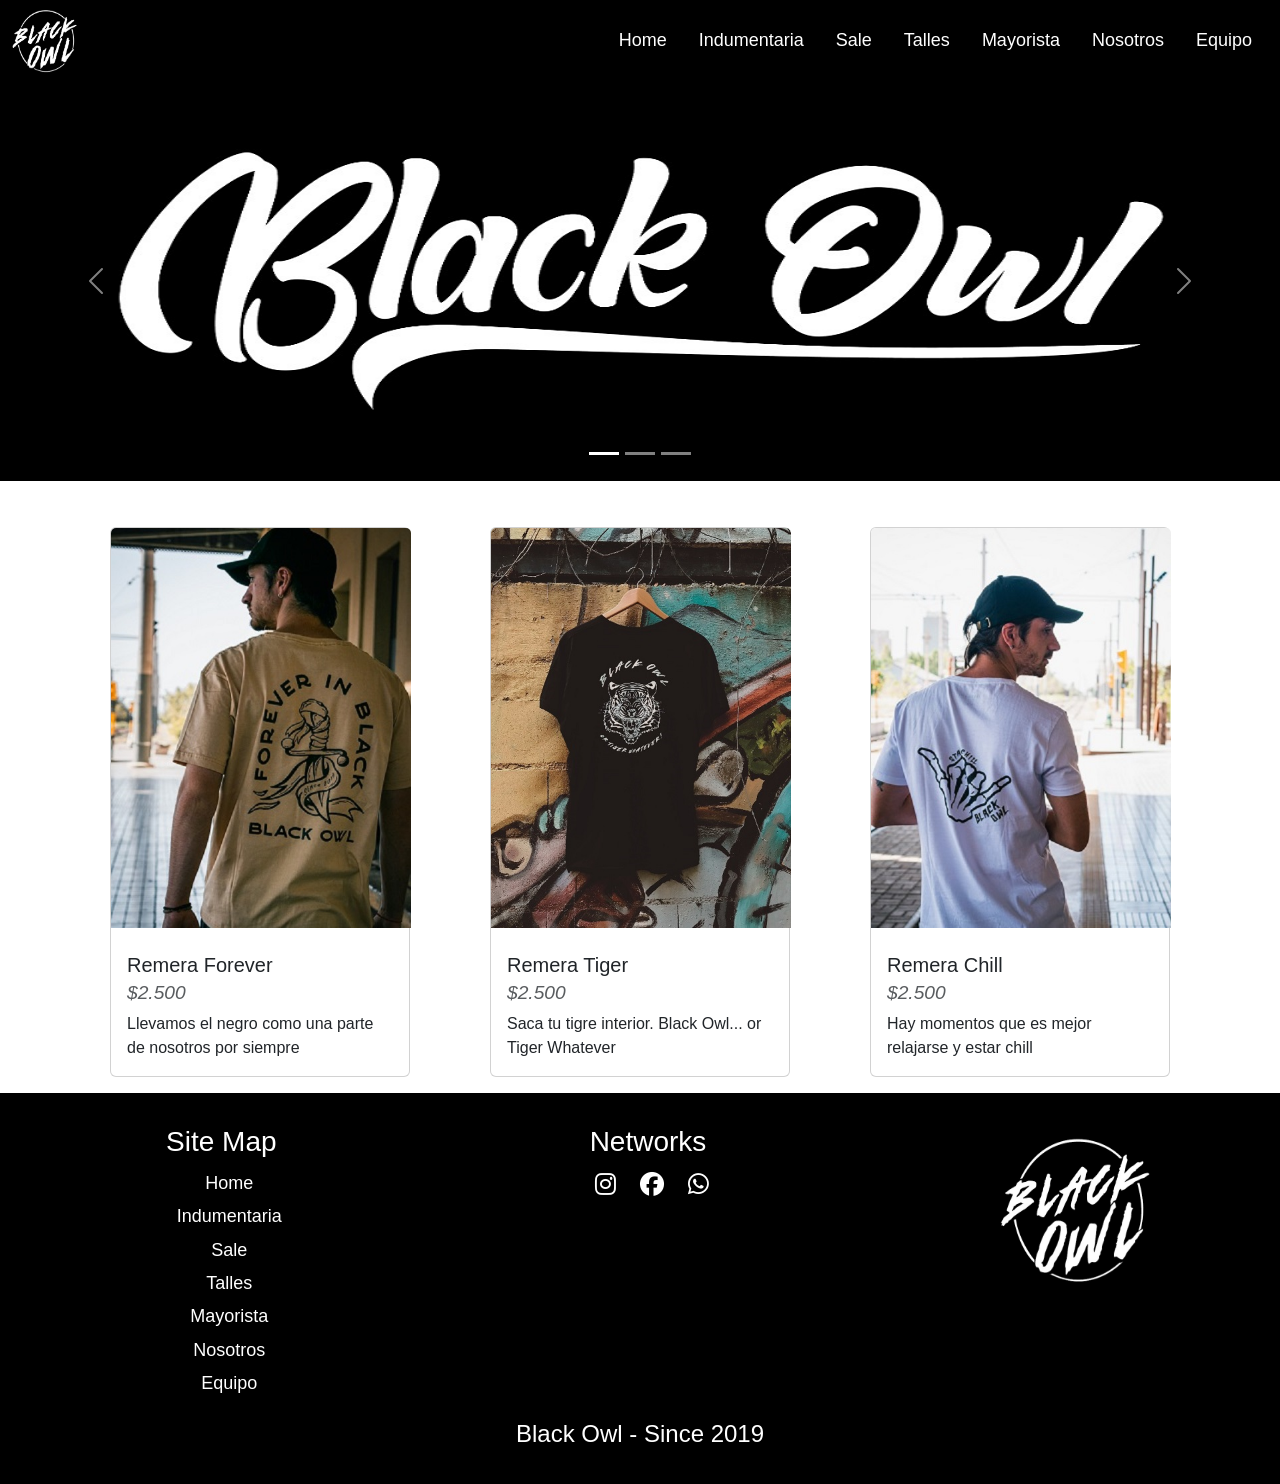
==== index.html @ 05ccbfb2 "scss" ====
<!DOCTYPE html>
<html lang="en">

<head>
    <meta charset="UTF-8">
    <meta http-equiv="X-UA-Compatible" content="IE=edge">
    <meta name="viewport" content="width=device-width, initial-scale=1.0">
    <title>Black Owl</title>
    <!-- LINK BOOTSTRAP -->
    <link href="https://cdn.jsdelivr.net/npm/bootstrap@5.1.3/dist/css/bootstrap.min.css" rel="stylesheet"
        integrity="sha384-1BmE4kWBq78iYhFldvKuhfTAU6auU8tT94WrHftjDbrCEXSU1oBoqyl2QvZ6jIW3" crossorigin="anonymous">
    <!-- ICONOS -->
    <link rel="stylesheet" href="https://cdnjs.cloudflare.com/ajax/libs/font-awesome/6.1.1/css/all.min.css"
        integrity="sha512-KfkfwYDsLkIlwQp6LFnl8zNdLGxu9YAA1QvwINks4PhcElQSvqcyVLLD9aMhXd13uQjoXtEKNosOWaZqXgel0g=="
        crossorigin="anonymous" referrerpolicy="no-referrer" />
    <!-- LINK CSS -->
    <link rel="stylesheet" href="./css/main.css">
    <link href="https://unpkg.com/aos@2.3.1/dist/aos.css" rel="stylesheet">
</head>

<body>
    <!-- NAVBAR -->
    <nav id="nav1" class="navbar navbar-expand-lg navbar-dark">
        <div class="container-fluid">
            <div class="logo1">
                <a class="navbar-brand" href="index.html"><img class="logo" src="./multimedia/Logo.png" alt="logo"></a>
            </div>

            <button class="navbar-toggler" type="button" data-bs-toggle="collapse" data-bs-target="#navbarNav"
                aria-controls="navbarNav" aria-expanded="false" aria-label="Toggle navigation">
                <span class="navbar-toggler-icon"></span>
            </button>

            <div class="collapse navbar-collapse justify-content-end" id="navbarNav">

                <ul class="navbar-nav text-center">

                    <li class="nav-item">
                        <a id="trans" class="nav-link" href="index.html">Home</a>
                    </li>

                    <li class="nav-item">
                        <a id="trans" class="nav-link" href="./pages/indumentaria.html">Indumentaria</a>
                    </li>

                    <li class="nav-item">
                        <a id="trans" class="nav-link" href="./pages/sale.html">Sale</a>
                    </li>

                    <li class="nav-item">
                        <a id="trans" class="nav-link" href="./pages/talles.html">Talles</a>
                    </li>

                    <li class="nav-item">
                        <a id="trans" class="nav-link" href="./pages/mayorista.html">Mayorista</a>
                    </li>

                    <li class="nav-item">
                        <a id="trans" class="nav-link" href="./pages/nosotros.html">Nosotros</a>
                    </li>

                    <li class="nav-item">
                        <a id="trans" class="nav-link" href="./pages/equipo.html">Equipo</a>
                    </li>


                </ul>
            </div>
        </div>
    </nav>
    <!-- FIN NAVBAR -->

    <!--CARRUSEL --> 

    <section class="carru">
        <div id="carouselExampleIndicators" class="carousel slide" data-bs-ride="carousel">
            <div class="carousel-indicators">
                <button type="button" data-bs-target="#carouselExampleIndicators" data-bs-slide-to="0" class="active"
                    aria-current="true" aria-label="Slide 1"></button>
                <button type="button" data-bs-target="#carouselExampleIndicators" data-bs-slide-to="1"
                    aria-label="Slide 2"></button>
                <button type="button" data-bs-target="#carouselExampleIndicators" data-bs-slide-to="2"
                    aria-label="Slide 3"></button>
            </div>
            <div class="carousel-inner">
                <div class="carousel-item active">
                    <img src="./multimedia/Carrusel1.png" class="d-block w-100" alt="...">
                </div>
                <div class="carousel-item">
                    <img src="./multimedia/Carrusel2.png" class="d-block w-100" alt="...">
                </div>
                <div class="carousel-item">
                    <img src="./multimedia/Carrusel3.png" class="d-block w-100" alt="...">
                </div>
            </div>
            <button class="carousel-control-prev" type="button" data-bs-target="#carouselExampleIndicators"
                data-bs-slide="prev">
                <span class="carousel-control-prev-icon" aria-hidden="true"></span>
                <span class="visually-hidden">Previous</span>
            </button>
            <button class="carousel-control-next" type="button" data-bs-target="#carouselExampleIndicators"
                data-bs-slide="next">
                <span class="carousel-control-next-icon" aria-hidden="true"></span>
                <span class="visually-hidden">Next</span>
            </button>
        </div>
    </section>

    <!--FIN CARUSEL-->

    <!--REMERAS -->

    <section class="gallery">
        <div class="container">
            <div class="row">
                <!-- REMERA 1-->
                <div class="col-lg-4 mb-3">
                    <div class="card">
                        <div class="img-container">
                            <img src="./multimedia/Forever.png" alt="Forever" class="image card-img-top" data-aos="fade-up">
                            <div class="overlay">
                                <button class="btn btn-outline-secondary btn-sm"><i
                                        class="fas fa-shopping-cart mr-2">Agregar al carrito</i></button>
                            </div>
                        </div>
                        <div class="card-body">
                            <h5 class="card-tittle">Remera Forever</h5>
                            <h6 class="card-subtitle mb-2 text-muted">$2.500</h6>
                            <p class="card-text">Llevamos el negro como una parte de nosotros por siempre</p>
                        </div>
                    </div>
                </div>

                <!-- REMERA 2  -->
                <div class="col-lg-4 mb-3">
                    <div class="card">
                        <div class="img-container">
                            <img src="./multimedia/Tiger.png" alt="Tiger" class="image card-img-top" data-aos="fade-up">
                            <div class="overlay">
                                <button class="btn btn-outline-secondary btn-sm"><i
                                        class="fas fa-shopping-cart mr-2">Agregar al carrito</i></button>
                            </div>
                        </div>
                        <div class="card-body">
                            <h5 class="card-tittle">Remera Tiger</h5>
                            <h6 class="card-subtitle mb-2 text-muted">$2.500</h6>
                            <p class="card-text">Saca tu tigre interior. Black Owl... or Tiger Whatever</p>
                        </div>
                    </div>
                </div>

                <!-- REMERA 3-->
                <div class="col-lg-4 mb-3">
                    <div class="card">
                        <div class="img-container">
                            <img src="./multimedia/Chill.png" alt="Chill" class="image card-img-top" data-aos="fade-up">
                            <div class="overlay">
                                <button class="btn btn-outline-secondary btn-sm"><i
                                        class="fas fa-shopping-cart mr-2">Agregar al carrito</i></button>
                            </div>
                        </div>

                        <div class="card-body">
                            <h5 class="card-tittle">Remera Chill</h5>
                            <h6 class="card-subtitle mb-2 text-muted">$2.500</h6>
                            <p class="card-text">Hay momentos que es mejor relajarse y estar chill</p>
                        </div>
                    </div>
                </div>

            </div>
        </div>
    </section>

    <!--FIN REMERAS -->

    <!-- FOOTER -->

    <footer class="container-fluid bg-black">
        <div class="row justify-content-center">
            <div class="col">
                <h3 class="footer-title">Site Map</h3>
                <ul>
                    <li>
                        <a id="trans_1" href="index.html">Home</a>
                    </li>
                    <li>
                        <a id="trans_1" href="./pages/indumentaria.html">Indumentaria</a>
                    </li>
                    <li>
                        <a id="trans_1" href="./pages/sale.html">Sale</a>
                    </li>
                    <li>
                        <a id="trans_1" href="./pages/talles.html">Talles</a>
                    </li>
                    <li>
                        <a id="trans_1" href="./pages/mayorista.html">Mayorista</a>
                    </li>

                    <li>
                        <a id="trans_1" href="./pages/nosotros.html">Nosotros</a>
                    </li>

                    <li>
                        <a id="trans_1" href="./pages/equipo.html">Equipo</a>
                    </li>
                </ul>
            </div>

            <div class="col-12 col-md-4">
                <h3 class="footer-title">Networks</h3>
                <div class="redes-sociales">
                    <a id="trans_2" class="redes-soc" href="https://www.instagram.com/blackowl.mza/" target="_blank">
                        <i class="fa-brands fa-instagram"></i>
                    </a>
                    <a id="trans_2" class="redes-soc" href="https://www.facebook.com/profile.php?id=100000700063772"
                        target="_blank">
                        <i class="fa-brands fa-facebook"></i>
                    </a>
                    <a id="trans_2" class="redes-soc" href="https://wa.link/hh39sy" target="_blank">
                        <i class="fa-brands fa-whatsapp"></i>
                    </a>
                </div>
            </div>

            <div class="col d-flex aling-items-center justify-content-center">
                <h3 class="footer-title"></h3>
                <a href="index.html">
                    <img class="footer-logo" src="./multimedia/Logo.png" alt="logo black owl">
                </a>
            </div>

            <div class="row container-fluid">
                <div class="container-fluid">
                    <p id="pie" class="text-center">Black Owl - Since 2019</p>
                </div>
            </div>
        </div>
    </footer>

    <!-- FIN FOOTER -->

    <!-- LINK JAVASCRIPT + POPPER -->
    <script src="https://cdn.jsdelivr.net/npm/bootstrap@5.1.3/dist/js/bootstrap.bundle.min.js"
        integrity="sha384-ka7Sk0Gln4gmtz2MlQnikT1wXgYsOg+OMhuP+IlRH9sENBO0LRn5q+8nbTov4+1p" crossorigin="anonymous">
    </script> 
    <script src="https://unpkg.com/aos@2.3.1/dist/aos.js"></script>
    <script>
        AOS.init();
    </script>
</body>

</html>
---- css/main.css ----
* {
  margin: 0;
  padding: 0;
  text-decoration: none;
  list-style: none;
  box-sizing: border-box; }

body {
  font-family: Arial, Helvetica, sans-serif;
  height: 100vh;
  justify-content: center;
  align-items: center; }
  body #header h2 {
    color: #000000;
    font-family: 'Times New Roman', Times, serif;
    text-shadow: 1px 1px 2px #000000;
    margin: 1.5rem; }
  body .carru {
    margin-bottom: 30px; }
    @media (min-width: 1200px) {
      body .carru img {
        height: 400px; } }

nav {
  background-color: #000000; }
  nav .logo {
    width: 65px;
    height: 65px; }
  nav #trans {
    display: block;
    padding: 0.5rem 1rem;
    font-size: 18px;
    color: white; }
    nav #trans:hover {
      transition: 0.75s;
      color: #333;
      font-size: 20px; }

.card {
  margin: auto;
  margin-top: 1rem;
  width: 300px;
  height: 550px; }
  .card .img-container {
    position: relative;
    width: 300px;
    height: 500px; }
    .card .img-container:hover img {
      opacity: 0.2; }
    .card .img-container:hover .overlay {
      opacity: 1; }
    .card .img-container .image {
      transition: .5s ease;
      backface-visibility: hidden; }
    .card .img-container .overlay {
      transition: .5 ease;
      opacity: 0;
      position: absolute;
      top: 50%;
      left: 50%;
      transform: translate(-50%, -50%); }
  .card h6 {
    font-style: italic;
    font-size: 1.2em; }
  .card #precio1 {
    font-size: 1em;
    text-decoration: line-through;
    font-style: normal; }
  .card #precio2 {
    font-size: 1.2em;
    font-weight: bold;
    font-style: italic; }

.pags {
  display: flex;
  justify-content: center; }
  .pags .btn {
    margin: 17px; }

#equipo {
  margin: 70px;
  width: 100%; }
  #equipo .team {
    display: flex;
    justify-content: center;
    align-items: center; }
    #equipo .team img {
      border-radius: 10%;
      box-shadow: 0 0 20px #333; }
      #equipo .team img:hover {
        filter: saturate(180%); }
  #equipo #use {
    color: #000000;
    font-family: 'Times New Roman', Times, serif;
    text-shadow: 1px 1px 2px #000000; }
  #equipo p {
    font-size: 20px;
    font-family: 'Times New Roman', Times, serif;
    font-weight: 500;
    text-align: center; }

@media (max-width: 600px) {
  #equipo {
    justify-content: center;
    width: 100%;
    margin: auto;
    margin-bottom: 2rem; }
  .team img {
    margin: 1.2rem; } }

#tabla .container-table {
  width: 100%;
  background: whitesmoke;
  margin: 50px auto;
  box-shadow: 0 0 20px #333;
  display: grid;
  grid-template-columns: repeat(3, 1fr);
  grid-auto-rows: 50px; }
  #tabla .container-table .table__title {
    grid-column-start: 1;
    grid-column-end: 4;
    background: black;
    color: white;
    display: flex;
    justify-content: center;
    align-items: center;
    font-weight: bold;
    font-size: 1.9em; }
    @media (max-width: 992px) {
      #tabla .container-table .table__title {
        font-size: 1.4em; } }
  #tabla .container-table .table__header {
    display: flex;
    justify-content: center;
    align-items: center;
    font-weight: bold;
    font-size: 1.5em; }
  #tabla .container-table .table__item {
    display: flex;
    justify-content: center;
    align-items: center;
    padding: 10px;
    font-size: 1.2em; }

#tabla .tablita {
  display: flex;
  justify-content: center;
  align-items: center; }
  #tabla .tablita img {
    margin-bottom: 3rem; }

#tabla .tablita2 {
  display: flex;
  justify-content: center;
  align-items: center; }
  #tabla .tablita2 img {
    margin-bottom: 3rem;
    margin-top: 3rem; }

#form {
  margin-top: 50px;
  margin-bottom: 50px;
  background-color: #0e141a;
  color: white; }
  #form option {
    background-color: #0e141a;
    color: white; }
  #form .btn {
    margin: 1rem;
    background: #000000;
    box-shadow: 2%;
    border-radius: 10%;
    border-color: #0e141a; }

#nosotros {
  margin: 70px; }
  #nosotros #carru_nosotros {
    border-radius: 5%; }
  #nosotros p {
    font-size: 18px;
    font-family: 'Times New Roman', Times, serif;
    font-weight: 500;
    text-align: center;
    margin-top: 5rem; }

@media (max-width: 600px) {
  #nosotros {
    justify-content: center;
    width: 100%;
    margin: auto;
    padding-top: 1rem; }
    #nosotros p {
      margin-top: 2rem; } }

footer {
  width: 100%;
  padding: 1rem 0px;
  background-size: cover;
  text-align: center; }
  footer .footer-title {
    padding-top: 1rem;
    color: white;
    display: flex;
    justify-content: center;
    padding-left: 1rem; }
  footer .redes-sociales {
    display: flex;
    justify-content: center;
    align-items: center;
    text-align: center;
    padding-left: 1.5rem;
    gap: 1em;
    font-size: 1.5rem;
    color: white; }
  footer #trans_1 {
    display: block;
    padding: 0.2rem 0.2rem;
    font-size: 18px;
    text-decoration: none;
    color: white; }
    footer #trans_1:hover {
      transition: 0.75s;
      color: #1c1c7c;
      font-size: 1.3rem;
      transform: scale(1); }
  footer #trans_2 {
    color: white; }
    footer #trans_2:hover {
      transition: 0.75s;
      color: #1c1c7c;
      font-size: 1.6rem;
      transform: scale(1.1); }
  footer .footer-logo {
    display: flex;
    margin-top: 25px;
    margin-bottom: 25px;
    display: flex;
    width: 150px;
    height: 150px;
    justify-content: center; }
  footer #pie {
    font-size: 1.5rem;
    color: white; }
  footer .redes-soc {
    color: white; }
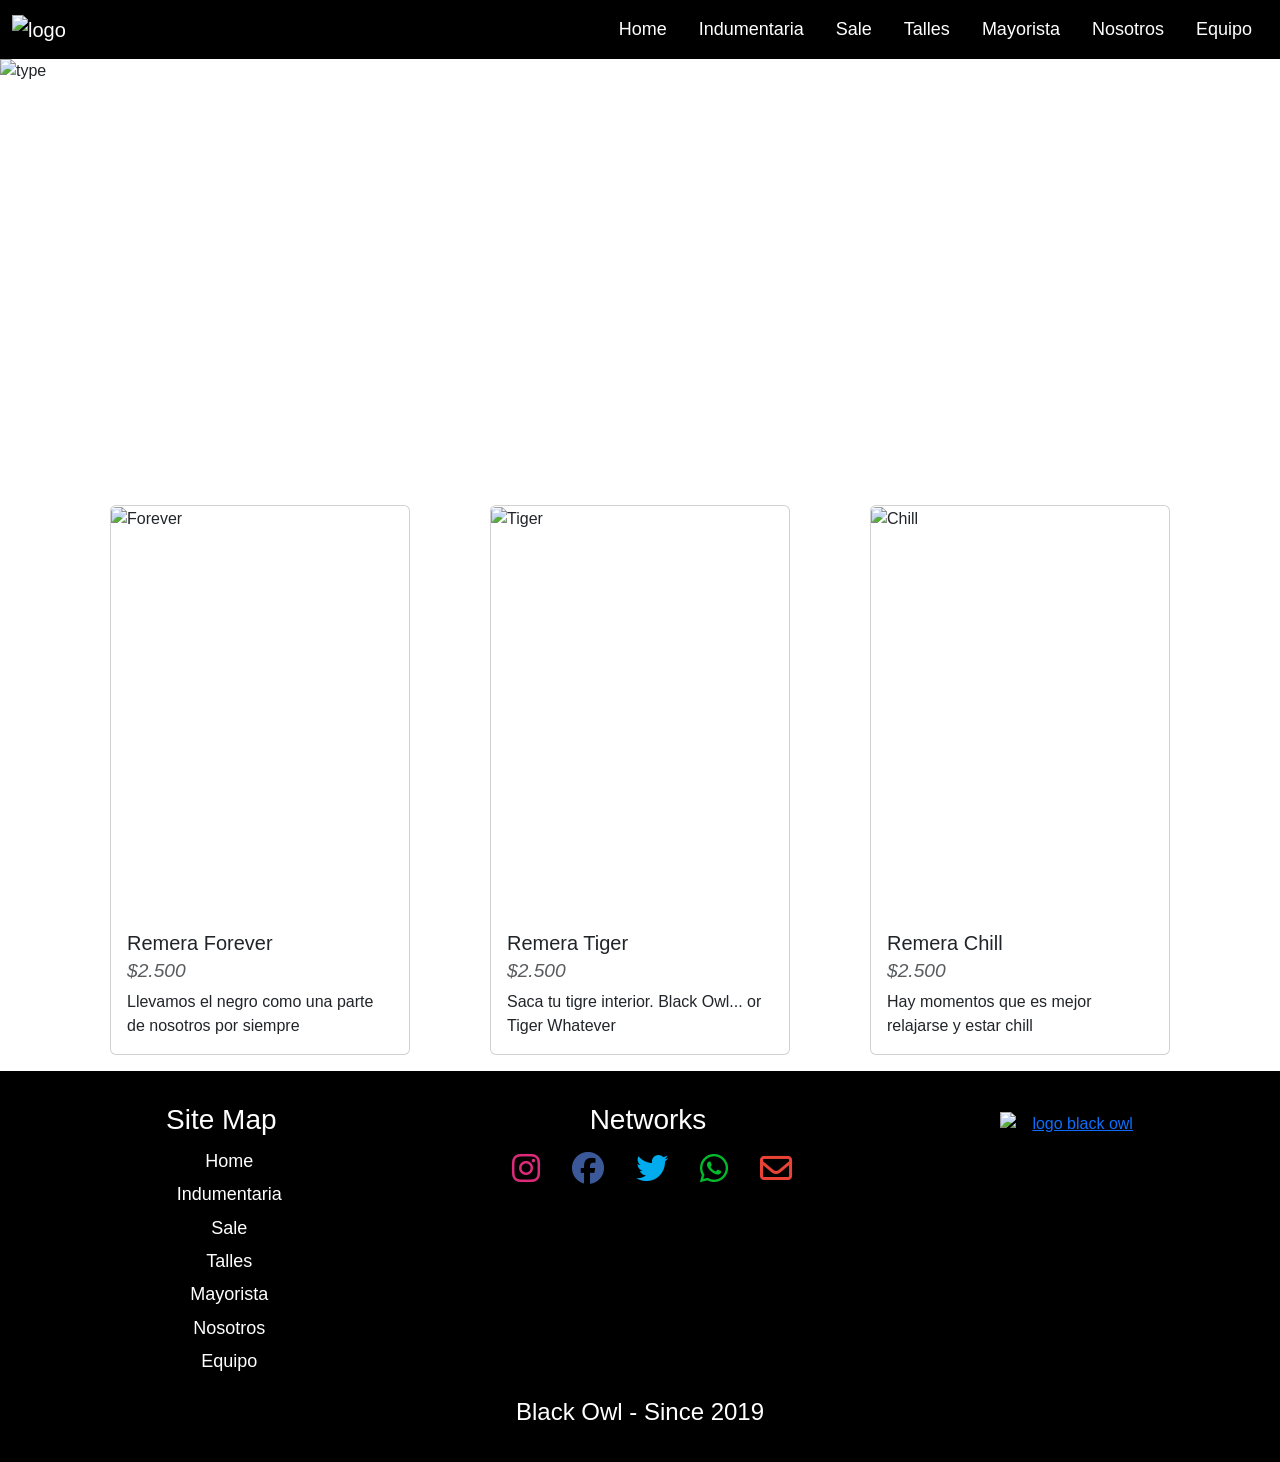
==== commit 69329622: "SASS II y SEO" ====
--- a/index.html
+++ b/index.html
@@ -4,7 +4,14 @@
 <head>
     <meta charset="UTF-8">
     <meta http-equiv="X-UA-Compatible" content="IE=edge">
-    <meta name="viewport" content="width=device-width, initial-scale=1.0">
+    <meta name="viewport" content="width=device-width, initial-scale=1.0"> 
+    <!-- KEYWORDS -->
+    <meta name="keywords" content="black, owl, remera, buzo, malla, pantalon, jogger, bermuda, negro, t-shirt, streetwear, skate, surf, street"> 
+    <!-- DESCRIPTION -->
+    <meta name="description" content="Black Owl es una marca de ropa, nacida en Mendoza-Argentina, que busca imponer la moda y la onda del Streetwear. Nuestra indumentaria es Unisex y tenemos talles para todos">
+    <!-- FAVICON -->
+    <link rel="icon" type="" href="https://res.cloudinary.com/nacho-morales/image/upload/v1652926510/multimedia/Icono_yuzgfd.jpg">
+    <!-- TITLE -->
     <title>Black Owl</title>
     <!-- LINK BOOTSTRAP -->
     <link href="https://cdn.jsdelivr.net/npm/bootstrap@5.1.3/dist/css/bootstrap.min.css" rel="stylesheet"
@@ -23,7 +30,7 @@
     <nav id="nav1" class="navbar navbar-expand-lg navbar-dark">
         <div class="container-fluid">
             <div class="logo1">
-                <a class="navbar-brand" href="index.html"><img class="logo" src="./multimedia/Logo.png" alt="logo"></a>
+                <a class="navbar-brand" href="index.html"><img class="logo" src="https://res.cloudinary.com/nacho-morales/image/upload/v1652926510/multimedia/Logo_litdns.jpg" alt="logo"></a>
             </div>
 
             <button class="navbar-toggler" type="button" data-bs-toggle="collapse" data-bs-target="#navbarNav"
@@ -84,13 +91,13 @@
             </div>
             <div class="carousel-inner">
                 <div class="carousel-item active">
-                    <img src="./multimedia/Carrusel1.png" class="d-block w-100" alt="...">
+                    <img src="https://res.cloudinary.com/nacho-morales/image/upload/v1652926500/multimedia/Carrusel3_gpw9uq.jpg" class="d-block w-100" alt="type">
                 </div>
                 <div class="carousel-item">
-                    <img src="./multimedia/Carrusel2.png" class="d-block w-100" alt="...">
+                    <img src="https://res.cloudinary.com/nacho-morales/image/upload/v1652926497/multimedia/Carrusel1_ghjyx9.jpg" class="d-block w-100" alt="classic">
                 </div>
                 <div class="carousel-item">
-                    <img src="./multimedia/Carrusel3.png" class="d-block w-100" alt="...">
+                    <img src="https://res.cloudinary.com/nacho-morales/image/upload/v1652926497/multimedia/Carrusel2_ihipxo.jpg" class="d-block w-100" alt="kids">
                 </div>
             </div>
             <button class="carousel-control-prev" type="button" data-bs-target="#carouselExampleIndicators"
@@ -117,7 +124,7 @@
                 <div class="col-lg-4 mb-3">
                     <div class="card">
                         <div class="img-container">
-                            <img src="./multimedia/Forever.png" alt="Forever" class="image card-img-top" data-aos="fade-up">
+                            <img src="https://res.cloudinary.com/nacho-morales/image/upload/v1652926505/multimedia/Forever_rkc4ud.jpg" alt="Forever" class="image card-img-top" data-aos="fade-up">
                             <div class="overlay">
                                 <button class="btn btn-outline-secondary btn-sm"><i
                                         class="fas fa-shopping-cart mr-2">Agregar al carrito</i></button>
@@ -135,7 +142,7 @@
                 <div class="col-lg-4 mb-3">
                     <div class="card">
                         <div class="img-container">
-                            <img src="./multimedia/Tiger.png" alt="Tiger" class="image card-img-top" data-aos="fade-up">
+                            <img src="https://res.cloudinary.com/nacho-morales/image/upload/v1652926511/multimedia/Tiger_m0krqg.jpg" alt="Tiger" class="image card-img-top" data-aos="fade-up">
                             <div class="overlay">
                                 <button class="btn btn-outline-secondary btn-sm"><i
                                         class="fas fa-shopping-cart mr-2">Agregar al carrito</i></button>
@@ -153,7 +160,7 @@
                 <div class="col-lg-4 mb-3">
                     <div class="card">
                         <div class="img-container">
-                            <img src="./multimedia/Chill.png" alt="Chill" class="image card-img-top" data-aos="fade-up">
+                            <img src="https://res.cloudinary.com/nacho-morales/image/upload/v1652926498/multimedia/Chill_lrmqgu.jpg" alt="Chill" class="image card-img-top" data-aos="fade-up">
                             <div class="overlay">
                                 <button class="btn btn-outline-secondary btn-sm"><i
                                         class="fas fa-shopping-cart mr-2">Agregar al carrito</i></button>
@@ -210,15 +217,21 @@
             <div class="col-12 col-md-4">
                 <h3 class="footer-title">Networks</h3>
                 <div class="redes-sociales">
-                    <a id="trans_2" class="redes-soc" href="https://www.instagram.com/blackowl.mza/" target="_blank">
+                    <a class="redes-soc red-instagram" href="https://www.instagram.com/blackowl.mza/" target="_blank">
                         <i class="fa-brands fa-instagram"></i>
                     </a>
-                    <a id="trans_2" class="redes-soc" href="https://www.facebook.com/profile.php?id=100000700063772"
+                    <a class="redes-soc red-facebook" href="https://www.facebook.com/profile.php?id=100000700063772"
                         target="_blank">
                         <i class="fa-brands fa-facebook"></i>
                     </a>
-                    <a id="trans_2" class="redes-soc" href="https://wa.link/hh39sy" target="_blank">
+                    <a class="redes-soc red-twitter" href="https://twitter.com/NachoMorales15" target="_blank">
+                        <i class="fa-brands fa-twitter"></i>
+                    </a>
+                    <a class="redes-soc red-whatsapp" href="https://wa.link/hh39sy" target="_blank">
                         <i class="fa-brands fa-whatsapp"></i>
+                    </a> 
+                    <a class="redes-soc red-mail" href="https://mail.google.com/mail/u/0/#inbox" target="_blank">
+                        <i class="fa-regular fa-envelope"></i>
                     </a>
                 </div>
             </div>
@@ -226,7 +239,7 @@
             <div class="col d-flex aling-items-center justify-content-center">
                 <h3 class="footer-title"></h3>
                 <a href="index.html">
-                    <img class="footer-logo" src="./multimedia/Logo.png" alt="logo black owl">
+                    <img class="footer-logo" src="https://res.cloudinary.com/nacho-morales/image/upload/v1652926510/multimedia/Logo_litdns.jpg" alt="logo black owl">
                 </a>
             </div>
 
--- a/css/main.css
+++ b/css/main.css
@@ -10,10 +10,9 @@
   height: 100vh;
   justify-content: center;
   align-items: center; }
-  body #header h2 {
-    color: #000000;
+  body .portada, body .titulo1, body .titulo2, body .titulo5, body .titulo3, body .titulo4 {
     font-family: 'Times New Roman', Times, serif;
-    text-shadow: 1px 1px 2px #000000;
+    text-shadow: 1px 1px 2px;
     margin: 1.5rem; }
   body .carru {
     margin-bottom: 30px; }
@@ -35,6 +34,12 @@
       transition: 0.75s;
       color: #333;
       font-size: 20px; }
+
+.titulo1 {
+  color: #5e0404; }
+
+.titulo2 {
+  color: #060686; }
 
 .card {
   margin: auto;
@@ -76,6 +81,12 @@
   justify-content: center; }
   .pags .btn {
     margin: 17px; }
+    .pags .btn:hover {
+      transition: 0.75s;
+      font-size: 13px; }
+
+.titulo5 {
+  color: #70700b; }
 
 #equipo {
   margin: 70px;
@@ -95,9 +106,12 @@
     text-shadow: 1px 1px 2px #000000; }
   #equipo p {
     font-size: 20px;
-    font-family: 'Times New Roman', Times, serif;
     font-weight: 500;
-    text-align: center; }
+    text-align: center;
+    font-family: "Times New Roman";
+    background-color: rgba(156, 185, 26, 0.596);
+    border-radius: 5%;
+    color: #000000; }
 
 @media (max-width: 600px) {
   #equipo {
@@ -157,6 +171,9 @@
     margin-bottom: 3rem;
     margin-top: 3rem; }
 
+.titulo3 {
+  color: #740774; }
+
 #form {
   margin-top: 50px;
   margin-bottom: 50px;
@@ -172,15 +189,21 @@
     border-radius: 10%;
     border-color: #0e141a; }
 
+.titulo4 {
+  color: #0d6106; }
+
 #nosotros {
   margin: 70px; }
   #nosotros #carru_nosotros {
     border-radius: 5%; }
   #nosotros p {
-    font-size: 18px;
-    font-family: 'Times New Roman', Times, serif;
+    font-size: 20px;
     font-weight: 500;
     text-align: center;
+    font-family: "Times New Roman";
+    background-color: rgba(85, 182, 76, 0.534);
+    border-radius: 3%;
+    color: #000000;
     margin-top: 5rem; }
 
 @media (max-width: 600px) {
@@ -210,8 +233,21 @@
     text-align: center;
     padding-left: 1.5rem;
     gap: 1em;
-    font-size: 1.5rem;
-    color: white; }
+    font-size: 2rem; }
+    footer .redes-sociales .red-twitter {
+      color: #00acee; }
+    footer .redes-sociales .red-whatsapp {
+      color: #00bb2d; }
+    footer .redes-sociales .red-facebook {
+      color: #3b5998; }
+    footer .redes-sociales .red-instagram {
+      color: #dd2a7b; }
+    footer .redes-sociales .red-mail {
+      color: #ea4335; }
+    footer .redes-sociales .redes-soc:hover {
+      transition: 0.75s;
+      font-size: 2.2rem;
+      transform: scale(1.1); }
   footer #trans_1 {
     display: block;
     padding: 0.2rem 0.2rem;
@@ -223,13 +259,6 @@
       color: #1c1c7c;
       font-size: 1.3rem;
       transform: scale(1); }
-  footer #trans_2 {
-    color: white; }
-    footer #trans_2:hover {
-      transition: 0.75s;
-      color: #1c1c7c;
-      font-size: 1.6rem;
-      transform: scale(1.1); }
   footer .footer-logo {
     display: flex;
     margin-top: 25px;
@@ -241,5 +270,3 @@
   footer #pie {
     font-size: 1.5rem;
     color: white; }
-  footer .redes-soc {
-    color: white; }
